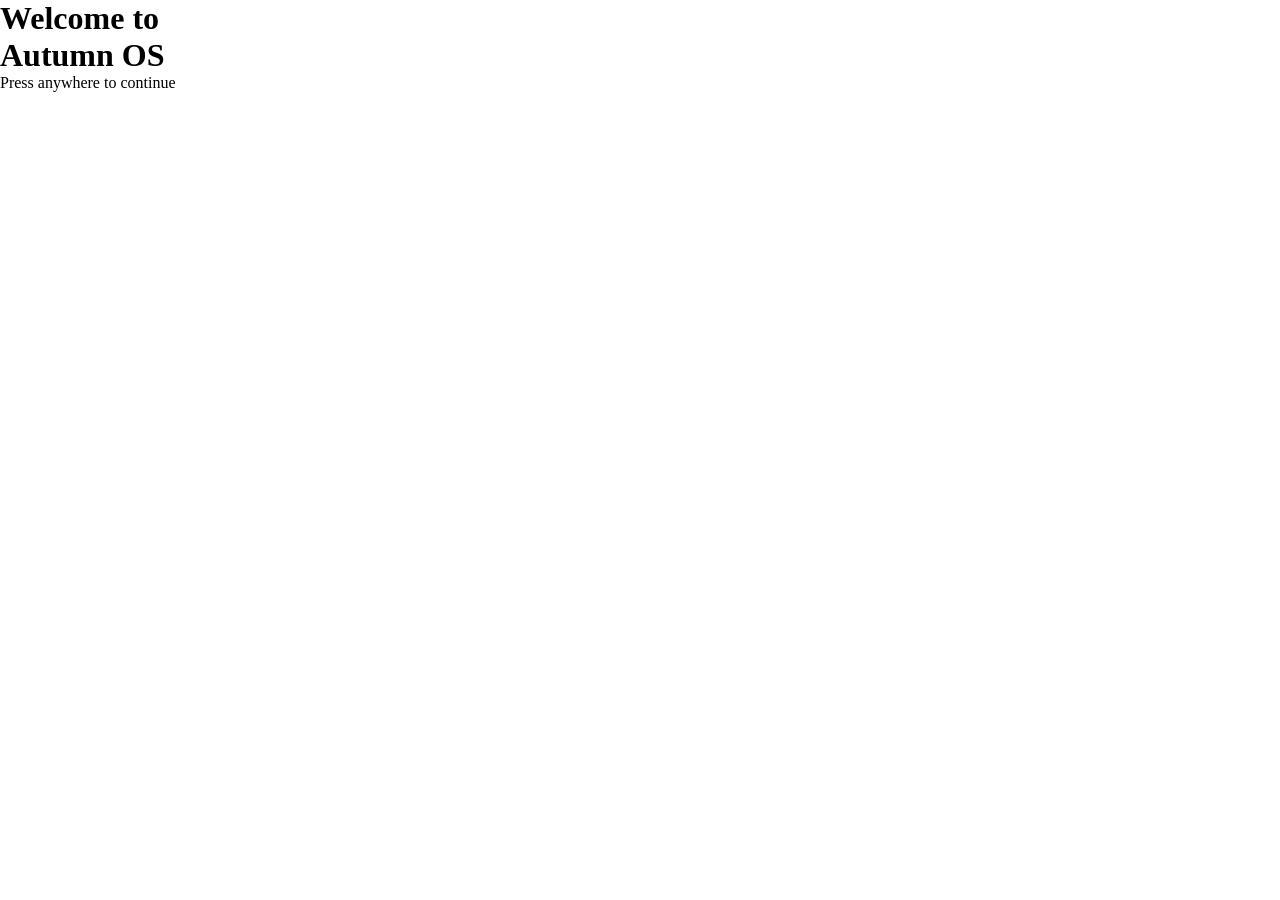
==== index.html @ 8c693e16 "I created a welcome screen and a desktop page when I added a live time, battery and date. I also add" ====
<!DOCTYPE html>
<html lang="en">
<head>
<meta charset="UTF-8">
<meta name="viewport" content="width=device-width, initial-scale=1.0">
<title>Autumn OS</title>
<link rel="stylesheet" href="style.css">
</head>
<body>
    <div class="welcome-screen">
        <h1>Welcome to 
            <br>
            Autumn OS</h1>
            <p>Press anywhere to continue</p>
    </div>
    <script>
        document.addEventListener('click', function() {
            window.location.href = 'desktop.html';
        });
    </script>
</body>
</html>
---- style.css ----
* {
    margin: 0;
    padding: 0;
    box-sizing: border-box;
}

.desktop {
    position: relative;
    min-height: 100vh;
    width: 100%;
    display: flex;
    flex-direction: column;
    overflow: hidden;
    font-family: 'Segoe UI', Tahoma, Geneva, Verdana, sans-serif;
}

.desktop::before {
    content: "";
    position: absolute;
    top: 0;
    left: 0;
    width: 100%;
    height: 100%;
    background-image: url("Screenshot 2026-09-20 161254.png");
    background-size: cover;
    background-position: center;
    background-repeat: no-repeat;
    filter: blur(8px); 
    transform: scale(1.03); 
    z-index: -1;
}

.top-navbar {
    width: 100%;
    height: 38px;
    background-color: #2b1b17; 
    border-bottom: 1px solid rgba(255, 255, 255, 0.15);
    display: flex;
    justify-content: space-between;
    align-items: center;
    padding: 0 20px;
    color: #ffffff;
    font-size: 0.9rem;
    z-index: 10;
}

.nav-left, .nav-right {
    display: flex;
    align-items: center;
    gap: 18px;
}

.nav-brand {
    font-weight: 600;
}

.center-clock-container {
    flex: 1;
    display: flex;
    flex-direction: column;
    justify-content: flex-start;
    align-items: center;
    padding-top: 50px;
    color: white;
    text-shadow: 0 4px 20px rgba(0, 0, 0, 0.4);
    user-select: none;
}

#center-time {
    font-size: 6.5rem;
    font-weight: 300;
    line-height: 1;
    letter-spacing: -2px;
}

#center-date-sub {
    font-size: 1.3rem;
    margin-top: 12px;
    opacity: 0.9;
    font-weight: 400;
}

.dock {
    position: absolute;
    bottom: 20px;
    left: 50%;
    transform: translateX(-50%);
    display: flex;
    align-items: center;
    gap: 12px;
    padding: 8px 16px;
    background-color: rgba(43, 27, 23, 0.55);
    backdrop-filter: blur(16px);
    border: 1px solid rgba(255, 255, 255, 0.2);
    border-radius: 20px;
    box-shadow: 0 10px 30px rgba(0, 0, 0, 0.4);
    z-index: 20;
}

.dock-icon {
    font-size: 1.8rem;
    padding: 8px;
    border-radius: 12px;
    cursor: pointer;
    transition: transform 0.2s ease, color 0.2s ease;
    user-select: none;
}

.dock-icon:hover {
    transform: translateY(-8px) scale(1.15);
    background-color: rgba(255, 255, 255, 0.2);
}

.window {
display: none;
    position: absolute;
    top: 50%;
    left: 50%;
    transform: translate(-50%, -50%);
    width: 320px;
    background: rgba(35, 23, 19, 0.85);
    backdrop-filter: blur(20px);
    border: 1px solid rgba(255, 255, 255, 0.2);
    border-radius: 12px;
    box-shadow: 0 15px 35px rgba(0,0,0,0.5);
    color: white;
    flex-direction: column;
    overflow: hidden;
    z-index: 30;
}

.window-header{
    background: rgba(0,0,0,0.3);
    padding: 8px 14px;
    display: flex;
    justify-content: space-between;
    align-items: center;
    font-weight: 600;
}

.close-btn {
    background: #e74c3c;
    border: none;
    color: white;
    width: 22px;
    height: 22px;
    border-radius: 50%;
    cursor: pointer;
    font-weight: bold;
}

.window-content {
    padding: 12px;
}

.notepad-area {
    width: 100%;
    height: 180px;
    background: rgba(255, 255, 255, 0.08);
    border: 1px solid rgba(255, 255, 255, 0.1);
    border-radius: 8px;
    padding: 10px;
    color: white;
    font-family: inherit;
    resize: none;
    outline: none;
}

#calc-screen {
    width: 100%;
    height: 40px;
    background: rgba(0,0,0,0.4);
    border: 1px solid rgba(255, 255, 255, 0.1);
    border-radius: 6px;
    padding: 8px;
    color: white;
    font-size: 1.2rem;
    text-align: right;
}

.calc-buttons {
    display: grid;
    grid-template-columns: repeat(4, 1fr);
    gap: 6px;
}

.calc-buttons button {
    padding: 10px;
    background: rgba(255, 255, 255, 0.1);
    border: none;
    border-radius: 6px;
    color: white;
    font-size: 1rem;
    cursor: pointer;
}

.calc-buttons button:hover {
    background: rgba(255, 255, 255, 0.25);
}

.calc-buttons .equal-btn {
    background: #d35400;
}
.calc-buttons .equal-btn:hover {
    background: #e67e22;
}
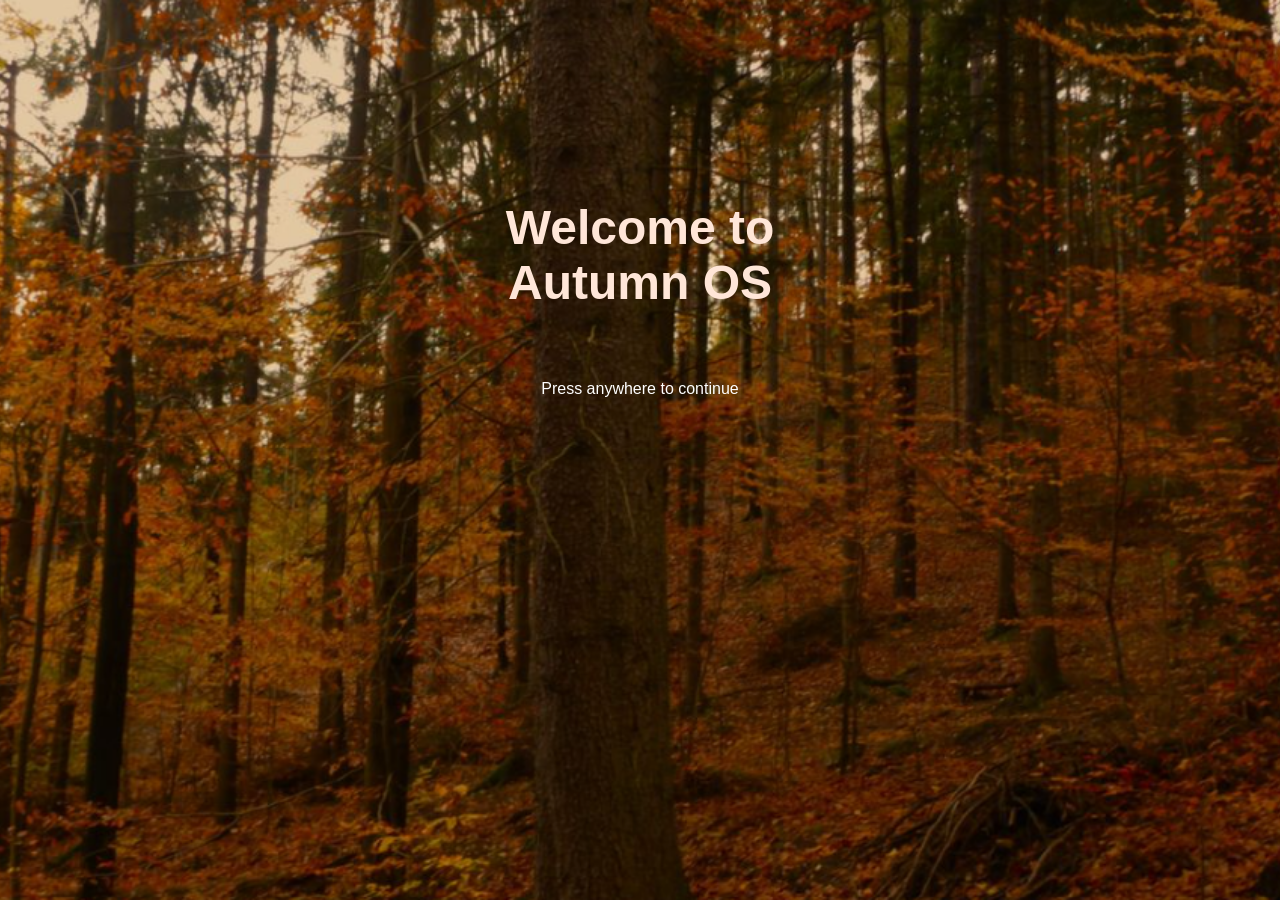
==== commit 4ab277ee: "I made sure there was some activity on my github." ====
--- a/index.html
+++ b/index.html
@@ -8,9 +8,9 @@
 </head>
 <body>
     <div class="welcome-screen">
-        <h1>Welcome to 
+        <h2>Welcome to 
             <br>
-            Autumn OS</h1>
+            Autumn OS</h2>
             <p>Press anywhere to continue</p>
     </div>
     <script>
--- a/style.css
+++ b/style.css
@@ -2,6 +2,27 @@
     margin: 0;
     padding: 0;
     box-sizing: border-box;
+}
+body{
+    background-image: url("Screenshot 2026-09-19 211139.png");
+    background-size: cover;
+    background-position: center;
+    background-repeat: no-repeat;
+    background-attachment: fixed;
+}
+h2{
+    font-family: 'Segoe UI', Tahoma, Geneva, Verdana, sans-serif;
+    color: rgb(255, 230, 216);
+    text-align: center;
+    font-size: 3rem;
+    transform: translateY(200px);
+}
+
+p{
+    font-family: 'Segoe UI', Tahoma, Geneva, Verdana, sans-serif;
+    color: white;
+    text-align: center;
+    margin-top: 270px;
 }
 
 .desktop {
@@ -60,7 +81,7 @@
     flex-direction: column;
     justify-content: flex-start;
     align-items: center;
-    padding-top: 50px;
+    padding-top: 10px;
     color: white;
     text-shadow: 0 4px 20px rgba(0, 0, 0, 0.4);
     user-select: none;
@@ -81,34 +102,65 @@
 }
 
 .dock {
-    position: absolute;
-    bottom: 20px;
+    display: flex;
+    flex-direction: row;
+    align-items: center;
+    justify-content: center;
+    height: 70px;                  
+    padding: 0 24px;              
+    gap: 16px;                  
+    
+    position: fixed;
+    bottom: 20px;           
     left: 50%;
     transform: translateX(-50%);
-    display: flex;
-    align-items: center;
-    gap: 12px;
-    padding: 8px 16px;
-    background-color: rgba(43, 27, 23, 0.55);
-    backdrop-filter: blur(16px);
-    border: 1px solid rgba(255, 255, 255, 0.2);
-    border-radius: 20px;
-    box-shadow: 0 10px 30px rgba(0, 0, 0, 0.4);
-    z-index: 20;
+    
+    background: rgba(255, 255, 255, 0.18);
+    backdrop-filter: blur(20px) saturate(180%);
+    -webkit-backdrop-filter: blur(20px) saturate(180%);
+    border-radius: 24px;
+    border: 1px solid rgba(255, 255, 255, 0.3);
+    box-shadow: 0 12px 36px rgba(0, 0, 0, 0.4),
+                inset 0 1px 0 rgba(255, 255, 255, 0.4);
+    z-index: 1000;
 }
 
 .dock-icon {
-    font-size: 1.8rem;
-    padding: 8px;
+    width: 50px;            
+    height: 50px;
+    min-width: 50px;
+    min-height: 50px;
+    display: flex;
+    align-items: center;
+    justify-content: center;
+    flex-shrink: 0;
+    background: transparent;  
+    border: none;
     border-radius: 12px;
     cursor: pointer;
-    transition: transform 0.2s ease, color 0.2s ease;
+    transition: transform 0.2s cubic-bezier(0.2, 0.8, 0.2, 1);
     user-select: none;
+    font-size: 2rem;       
+}
+
+#calc-icon {
+    background: transparent;
+    border: none;
+    box-shadow: none;
 }
 
 .dock-icon:hover {
-    transform: translateY(-8px) scale(1.15);
-    background-color: rgba(255, 255, 255, 0.2);
+    transform: translateY(-6px) scale(1.18);
+}
+
+.dock-icon img {
+    width: 38px;                  
+    height: 38px;
+    max-width: 100%;
+    max-height: 100%;
+    object-fit: contain;
+    display: block;
+    align-self: center;
 }
 
 .window {
@@ -203,4 +255,148 @@
 }
 .calc-buttons .equal-btn:hover {
     background: #e67e22;
+}
+
+#paint-app {
+    width: 600px;
+    height: 450px;
+    display: flex;
+    flex-direction: column;
+}
+
+.paint-toolbar {
+    display: flex;
+    align-items: center;
+    gap: 12px;
+    padding: 8px 12px;
+    background: #f0f0f0;
+    border-bottom: 1px solid #ccc;
+    user-select: none;
+    font-family: sans-serif;
+    font-size: 14px;
+}
+
+.paint-toolbar input[type="color"] {
+    border: none;
+    width: 28px;
+    height: 28px;
+    cursor: pointer;
+    background: transparent;
+}
+
+.paint-toolbar button {
+    padding: 4px 12px;
+    background: #fff;
+    border: 1px solid #ccc;
+    border-radius: 4px;
+    cursor: pointer;
+}
+
+.paint-toolbar button:hover {
+    background: #e5e5e5;
+}
+
+.paint-canvas-container {
+    flex: 1;
+    background: #ffffff;
+    position: relative;
+    overflow: hidden;
+    cursor: crosshair;
+}
+
+#paint-canvas {
+    display: block;
+    width: 100%;
+    height: 100%;
+}
+
+#timer-app {
+    width: 360px;
+    height: 300px;
+}
+
+.clock-tabs {
+    display: flex;
+    background: rgba(0, 0, 0, 0.2);
+    border-bottom: 1px solid rgba(255, 255, 255, 0.1);
+}
+
+.tab-btn {
+    flex: 1;
+    padding: 8px 0;
+    background: transparent;
+    border: none;
+    color: rgba(255, 255, 255, 0.7);
+    cursor: pointer;
+    font-size: 0.85rem;
+    transition: all 0.2s;
+}
+
+.tab-btn:hover {
+    color: #fff;
+}
+
+.tab-btn.active {
+    color: #fff;
+    border-bottom: 2px solid #ffaa44;
+    background: rgba(255, 255, 255, 0.05);
+}
+
+.clock-body {
+    display: flex;
+    flex-direction: column;
+    align-items: center;
+    justify-content: center;
+    padding: 15px;
+}
+
+.clock-tab-content {
+    display: none;
+    flex-direction: column;
+    align-items: center;
+    gap: 15px;
+    width: 100%;
+}
+
+.clock-tab-content.active {
+    display: flex;
+}
+
+.digital-display {
+    font-size: 2.2rem;
+    font-family: monospace;
+    font-weight: bold;
+    color: #fff;
+    text-shadow: 0 0 10px rgba(255, 255, 255, 0.3);
+}
+
+.clock-controls, .alarm-controls {
+    display: flex;
+    gap: 8px;
+}
+
+.clock-tab-content button {
+    padding: 6px 14px;
+    border-radius: 6px;
+    border: 1px solid rgba(255, 255, 255, 0.2);
+    background: rgba(255, 255, 255, 0.1);
+    color: white;
+    cursor: pointer;
+}
+
+.clock-tab-content button:hover {
+    background: rgba(255, 255, 255, 0.25);
+}
+
+.clock-tab-content input {
+    padding: 5px;
+    border-radius: 4px;
+    border: 1px solid rgba(255, 255, 255, 0.2);
+    background: rgba(0, 0, 0, 0.3);
+    color: white;
+    text-align: center;
+}
+
+.timer-inputs input {
+    width: 60px;
 }
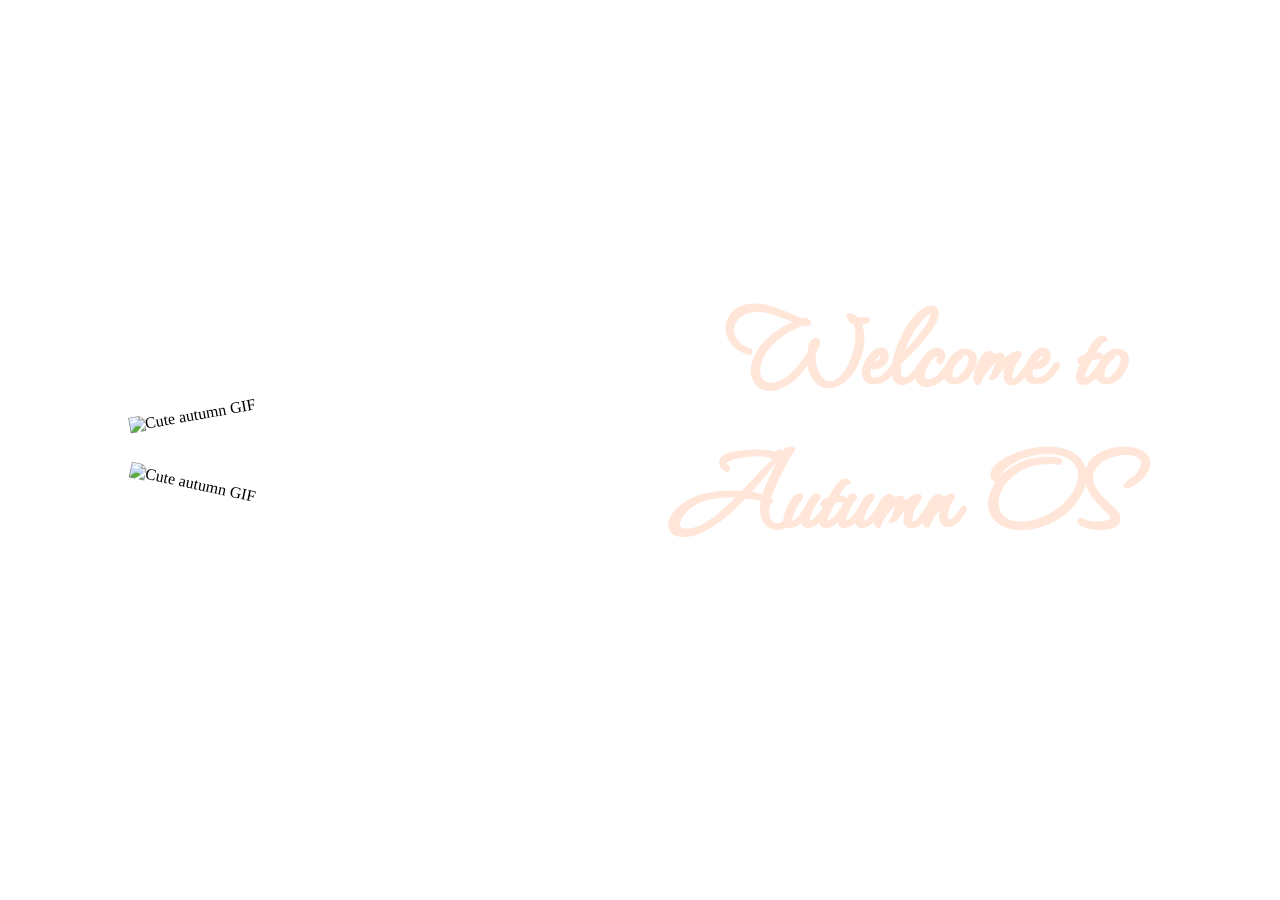
==== commit 27c7cb26: "I created my gallery app and a timer app and now I am done with the Web OS." ====
--- a/index.html
+++ b/index.html
@@ -1,18 +1,22 @@
 <!DOCTYPE html>
 <html lang="en">
 <head>
-<meta charset="UTF-8">
-<meta name="viewport" content="width=device-width, initial-scale=1.0">
-<title>Autumn OS</title>
-<link rel="stylesheet" href="style.css">
+    <meta charset="UTF-8">
+    <meta name="viewport" content="width=device-width, initial-scale=1.0">
+    <title>Autumn OS</title>
+    <link href="https://fonts.googleapis.com/css2?family=Waterfall&display=swap" rel="stylesheet">
+    <link rel="stylesheet" href="style.css">
 </head>
 <body>
     <div class="welcome-screen">
-        <h2>Welcome to 
-            <br>
-            Autumn OS</h2>
-            <p>Press anywhere to continue</p>
+        <div class="welcome-gifs">
+            <img src="https://i.pinimg.com/originals/fe/00/91/fe00911830568bcc7bf1594ffb26b37e.gif" alt="Cute autumn GIF">
+            <img src="https://i.pinimg.com/originals/eb/db/80/ebdb80121fbcc0122036ffb7aab0c241.gif" alt="Cute autumn GIF">
+        </div>
+        <h2>Welcome to <br>Autumn OS</h2>
+        <p>Press anywhere to continue</p>
     </div>
+    
     <script>
         document.addEventListener('click', function() {
             window.location.href = 'desktop.html';
--- a/style.css
+++ b/style.css
@@ -3,26 +3,66 @@
     padding: 0;
     box-sizing: border-box;
 }
-body{
-    background-image: url("Screenshot 2026-09-19 211139.png");
+
+body {
+    background-image: url("https://i.pinimg.com/1200x/28/77/0b/28770bba4d20d3ef0bba9e086ea64ea4.jpg");
     background-size: cover;
     background-position: center;
     background-repeat: no-repeat;
     background-attachment: fixed;
 }
-h2{
-    font-family: 'Segoe UI', Tahoma, Geneva, Verdana, sans-serif;
+
+.welcome-screen {
+    width: 100vw;
+    height: 100vh;
+    display: flex;
+    flex-direction: column;
+    justify-content: center;
+    align-items: flex-end; 
+    padding-right: 12vw;   
+}
+
+h2 {
+    font-family: 'Waterfall', cursive;
     color: rgb(255, 230, 216);
-    text-align: center;
-    font-size: 3rem;
-    transform: translateY(200px);
-}
-
-p{
-    font-family: 'Segoe UI', Tahoma, Geneva, Verdana, sans-serif;
-    color: white;
-    text-align: center;
-    margin-top: 270px;
+    text-align: right;    
+    font-size: 130px;     
+    line-height: 1.1;
+}
+
+p {
+    font-family: 'Waterfall', cursive;
+    color: white;
+    text-align: right;
+    font-size: 40px;     
+    margin-top: 20px;    
+}
+
+.welcome-gifs {
+    position: absolute;
+    left: 10vw;           
+    top: 50%;            
+    transform: translateY(-50%);
+    display: flex;
+    flex-direction: column;
+    gap: 60px;           
+    align-items: center;
+}
+
+.welcome-gifs img {
+    width: 180px;        
+    height: auto;
+    border: none;        
+    box-shadow: none;    
+    background: transparent;
+}
+
+.welcome-gifs img:nth-child(1) {
+    transform: rotate(-10deg);
+}
+
+.welcome-gifs img:nth-child(2) {
+    transform: rotate(12deg);
 }
 
 .desktop {
@@ -32,7 +72,7 @@
     display: flex;
     flex-direction: column;
     overflow: hidden;
-    font-family: 'Segoe UI', Tahoma, Geneva, Verdana, sans-serif;
+    font-family: "Old Standard TT", serif;
 }
 
 .desktop::before {
@@ -42,11 +82,12 @@
     left: 0;
     width: 100%;
     height: 100%;
-    background-image: url("Screenshot 2026-09-20 161254.png");
+    background-image: url("https://i.pinimg.com/1200x/27/ba/b4/27bab44dd30bb2f4d670f0c303008b43.jpg");
     background-size: cover;
     background-position: center;
     background-repeat: no-repeat;
-    filter: blur(8px); 
+    background-color: #d3540069;
+    filter: blur(6px); 
     transform: scale(1.03); 
     z-index: -1;
 }
@@ -81,7 +122,7 @@
     flex-direction: column;
     justify-content: flex-start;
     align-items: center;
-    padding-top: 10px;
+    padding-top: 100px;
     color: white;
     text-shadow: 0 4px 20px rgba(0, 0, 0, 0.4);
     user-select: none;
@@ -95,7 +136,8 @@
 }
 
 #center-date-sub {
-    font-size: 1.3rem;
+    font-size: 1.4rem;
+    font-family: "Old Standard TT", Serif;
     margin-top: 12px;
     opacity: 0.9;
     font-weight: 400;
@@ -310,93 +352,448 @@
     height: 100%;
 }
 
-#timer-app {
-    width: 360px;
-    height: 300px;
-}
-
-.clock-tabs {
-    display: flex;
-    background: rgba(0, 0, 0, 0.2);
+.dock-container {
+    position: fixed;
+    bottom: 20px;
+    left: 50%;
+    transform: translateX(-50%);
+    z-index: 9999;
+}
+
+.dock {
+    display: flex;
+    flex-direction: row; 
+    align-items: center;
+    gap: 12px;
+    padding: 8px 18px;
+    background: rgb(255, 123, 0);
+    border-radius: 20px;
+    border: 1px solid rgb(255, 142, 61);
+    box-shadow: 0 8px 32px rgb(75, 40, 0);
+}
+
+.dock-icon {
+    font-size: 22px;
+    width: 40px;
+    height: 40px;
+    display: flex;
+    align-items: center;
+    justify-content: center;
+    cursor: pointer;
+    border-radius: 10px;
+    transition: transform 0.2s ease, background 0.2s ease;
+    user-select: none;
+}
+
+.dock-icon:hover {
+    transform: scale(1.2) translateY(-4px);
+    background: rgba(128, 117, 22, 0.2);
+}
+
+#app-bucketlist {
+    position: fixed;
+    top: 50%;
+    left: 50%;
+    transform: translate(-50%, -50%);
+    width: 320px;
+    max-height: 420px;
+    background: rgba(30, 20, 15, 0.9);
+    backdrop-filter: blur(10px);
+    -webkit-backdrop-filter: blur(10px);
+    border-radius: 14px;
+    border: 1px solid rgba(255, 255, 255, 0.2);
+    box-shadow: 0 16px 40px rgba(0, 0, 0, 0.6);
+    color: white;
+    overflow: hidden;
+    font-family: Beth Ellen, 'Segoe UI', Tahoma, Geneva, Verdana, sans-serif;
+    z-index: 10000;
+}
+
+#app-bucketlist .window-header {
+    display: flex;
+    justify-content: space-between;
+    align-items: center;
+    padding: 12px 16px;
+    background: rgba(255, 255, 255, 0.08);
     border-bottom: 1px solid rgba(255, 255, 255, 0.1);
-}
-
-.tab-btn {
-    flex: 1;
-    padding: 8px 0;
-    background: transparent;
-    border: none;
-    color: rgba(255, 255, 255, 0.7);
-    cursor: pointer;
-    font-size: 0.85rem;
-    transition: all 0.2s;
-}
-
-.tab-btn:hover {
-    color: #fff;
-}
-
-.tab-btn.active {
-    color: #fff;
-    border-bottom: 2px solid #ffaa44;
-    background: rgba(255, 255, 255, 0.05);
-}
-
-.clock-body {
-    display: flex;
-    flex-direction: column;
-    align-items: center;
+    font-weight: bold;
+}
+
+#app-bucketlist .close-btn {
+    background:none;
+    border: none;
+    color: white;
+    font-size: 16px;
+    cursor: pointer;
+    opacity: 0.8;
+}
+
+#app-bucketlist .bucketlist-content {
+    padding: 14px;
+    max-height: 340px;
+    overflow-y: auto;
+}
+
+#app-bucketlist .bucket-list {
+    list-style: none;
+    padding: 0;
+    margin: 0;
+    display: flex;
+    flex-direction: column;
+    gap: 8px;
+}
+
+#app-bucketlist .bucket-list li label{
+    display: flex;
+    align-items: center;
+    gap: 10px;
+    background: rgba(255, 255, 255, 0.08);
+    padding: 8px 12px;
+    border-radius: 8px;
+    cursor: pointer;
+}
+
+#app-bucketlist .bucket-list input[type="checkbox"] {
+    accent-color: #ff7e5f;
+    width: 16px;
+    height: 16px;
+    cursor: pointer;
+}
+
+#app-bucketlist .bucket-list input[type="checkbox"]:checked + span {
+    text-decoration: line-through;
+    opacity: 0.5;
+}
+
+#app-music {
+    position: fixed;
+    top:0;
+    left:0;
+    width: 100vw;
+    height: 100vh;
+    transform:none;
+    background: rgba(120, 55, 2, 0.95);
+    backdrop-filter: blur(20px);
+    -webkit-backdrop-filter: blur(20px);
+    border-radius: 0;
+    border: none;
+    box-shadow: none;
+    color: white;
+    z-index: 10000;
+    display: flex;
+    flex-direction: column;
+}
+
+#app-music .window-header {
+    display: flex;
+    justify-content: space-between;
+    align-items: center;
+    padding: 16px 24px;
+    background: rgba(255, 255, 255, 0.08);
+    border-bottom: 1px solid rgba(255, 255, 255, 0.1);
+    font-weight: bold;
+    font-size: 18px;
+}
+
+#app-music .music-content {
+    flex:1;
+    width: 100%;
+    height:calc(100vh - 60px);
+    padding: 0;
+    overflow: hidden;
+}
+
+#app-music .close-btn {
+    background: none;
+    border: none;
+    color: white;
+    font-size: 20px;
+    cursor: pointer;
+    opacity: 0.8;
+}
+
+#app-music .close-btn:hover {
+    opacity: 1;
+}
+
+.app-window {
+    position: absolute;
+    top: 100px;    
+    left: 100px;
+    z-index: 1000;
+}
+
+.window-header {
+    cursor: move;     
+    user-select: none;  
+}
+
+#app-gallery.fullscreen-app{
+    position: fixed;
+    top: 0;
+    left: 0;
+    width: 100vw;
+    height: 100vh;
+    transform: none;
+
+    background: radial-gradient(circle at center, rgba(42,24,16,0.96), rgba(20,10,6,0.98));
+    backdrop-filter: blur(25px);
+    -webkit-backdrop-filter: blur(25px);
+
+    border-radius: 0;
+    border: none;
+    box-shadow: none;
+    color: #f7e7ce;
+    z-index: 10000;
+    pointer-events: auto;
+
+    display: flex;
+    flex-direction: column;
+    font-family: 'Lora', Georgia, serif;
+    overflow: hidden;
+}
+
+.gallery-topbar{
+    display:flex;
+    justify-content: space-between;
+    align-items: center;
+    padding: 18px 32px;
+    background: rgba(60,30,18,0.6);
+    border-bottom: 1px solid rgba(224,122,95,0.3);
+    box-shadow: 0 4px 20px rgba(0,0,0,0.4);
+}
+
+.gallery-title span{
+    font-size: 20px;
+    font-weight: bold;
+    color: #f4a261;
+    letter-spacing: 0.5px;
+}
+
+.gallery-title small{
+    margin-left: 14px;
+    font-size: 13px;
+    color: rgba(247,231,206,0.7);
+    background: rgba(0,0,0,0.3);
+    padding: 3px 10px;
+    border-radius: 12px;
+    border: 1px solid rgba(255,255,255,0.1);
+}
+
+.gallery-close-btn{
+    background: rgba(244,122,95,0.2);
+    border: 1px solid rgba(244,122,95,0.4);
+    color: #f7e7ce;
+    width:36px;
+    height:36px;
+    border-radius: 50%;
+    font-size: 16px;
+    cursor:pointer;
+    transition: all 0.2s ease;
+}
+
+.gallery-close-btn:hover{
+    background: #e07a5f;
+    transform: scale(1.1);
+}
+
+.gallery-stage{
+    flex:1;
+    position: relative;
+    display:flex;
     justify-content: center;
-    padding: 15px;
-}
-
-.clock-tab-content {
-    display: none;
-    flex-direction: column;
-    align-items: center;
-    gap: 15px;
-    width: 100%;
-}
-
-.clock-tab-content.active {
-    display: flex;
-}
-
-.digital-display {
-    font-size: 2.2rem;
-    font-family: monospace;
+    align-items: center;
+    padding: 30px;
+}
+
+.gallery-frame{
+    width:85%;
+    max-width: 950px;
+    background: rgba(35,20,12,0.7);
+    border: 1px solid rgba(224,122,95,0.35);
+    border-radius:20px;
+    overflow: hidden;
+    box-shadow: 0 25px 60px rgba(0, 0, 0, 0.8) inset 0 0 15px rgba(244,122,95,0.15);
+    display: flex;
+    flex-direction: column;
+}
+
+.gallery-image-wrapper{
+    width: 100%;
+    height: 58vh;
+    overflow: hidden;
+    background: #100603;
+}
+
+.gallery-image-wrapper-img{
+    width: 100%;
+    height: 100%;
+    object-fit: cover;
+    transition: opacity 0.3s ease;
+}
+
+.gallery-info-bar{
+    padding: 20px 28px;
+    background: rgba(20,10,5,0.85);
+    border-top: 1px solid rgba(244,122,95,0.2);
+    display:flex;
+    justify-content: space-between;
+    align-items: center;
+}
+
+.gallery-details h2{
+    margin:0;
+    font-size: 22px;
+    color: #f4a261;
+    font-weight: 600;
+}
+
+.set-wallpaper-btn{
+    background: linear-gradient(135deg, #e07a5f, #b85336);
+    color:#ffffff;
+    border: 1px solid rgba(255, 255, 255, 0.2);
+    padding: 12px 22px;
+    border-radius: 12px;
+    font-size: 14px;
+    font-family: inherit;
     font-weight: bold;
-    color: #fff;
-    text-shadow: 0 0 10px rgba(255, 255, 255, 0.3);
-}
-
-.clock-controls, .alarm-controls {
-    display: flex;
-    gap: 8px;
-}
-
-.clock-tab-content button {
-    padding: 6px 14px;
-    border-radius: 6px;
-    border: 1px solid rgba(255, 255, 255, 0.2);
-    background: rgba(255, 255, 255, 0.1);
-    color: white;
-    cursor: pointer;
-}
-
-.clock-tab-content button:hover {
+    cursor: pointer;
+    box-shadow: 0 6px 18px rgba(184,83,54,0.4);
+    transition: all 0.2s ease;
+}
+
+.set-wallpaper-btn:hover{
+    background: linear-gradient(135deg, #f4a261, #e07a5f);
+    transform: translateY(-2px);
+    box-shadow: 0 8px 24px rgba(244,162,97,0.4);
+}
+
+.slide-nav-btn{
+    position: absolute;
+    top: 50%;
+    transform: translateY(-50%);
+    background: rgba(45,25,15,0.7);
+    border: 1px solid rgba(244,122,95,0.4);
+    color:#f7e7ce;
+    width: 56px;
+    height:56px;
+    border-radius:50%;
+    font-size:24px;
+    cursor: pointer;
+    backdrop-filter: blur(8px);
+    transition: all 0.2s ease;
+    box-shadow: 0 8px 20px rgba(0,0,0,0.5);
+}
+
+.slide-nav-btn:hover{
+    background: rgba(244,122,95,0.8);
+    transform: translateY(-50%) scale(1.12);
+}
+
+.prev-btn{ left: 40px; }
+.next-btn{ right: 40px; }
+
+#app-timer{
+    width: 320px;
+    background: rgba(45,24,16,0.92);
+    border: 2px solid rgba(255,230,216,0.3);
+    border-radius:16px;
+    backdrop-filter: blur(12px);
+    box-shadow: 0 12px 32px rgba(0, 0, 0, 0.5);
+    color:#ffe6d8;
+    overflow: hidden;
+    position: absolute;
+    top:20%;
+    left: 40%;
+}
+
+.timer-content{
+    padding: 24px 20px;
+    display:flex;
+    flex-direction: column;
+    align-items: center;
+    gap: 20px;
+}
+
+.timer-display{
+    font-family: "Old Standard TT",serif;
+    font-size:3.2rem;
+    font-weight: 700;
+    color:#ffffff;
+    text-shadow: 0 0 12px rgba(255,200,150,0.4);
+    letter-spacing: 2px;
+}
+
+.timer-inputs{
+    display:flex;
+    align-items:center;
+    gap:8px;
+    color:#e2a782;
+    font-size:1.2rem;
+    font-family: "Old Standard TT", serif;
+}
+
+.input-group{
+    display: flex;
+    flex-direction: column;
+    align-items: center;
+}
+
+.input-group input{
+    width: 55px;
+    height: 45px;
+    background: rgba(255,255,255,0.1);
+    border: 1px solid rgba(255,230,216,0.3);
+    border-radius: 8px;
+    color: white;
+    font-family: "Old Standard TT", serif;
+    font-size: 1.2rem;
+    text-align: center;
+    outline: none;
+}
+
+.input-group input:focus{
+    border-color:#d35400;
+    box-shadow: 0 0 8px rgba(211,84,0,0.6);
+}
+
+.input-group label{
+    font-size:0.65rem;
+    margin-top: 4px;
+    letter-spacing: 1px;
+    opacity: 0.8;
+}
+
+.timer-controls{
+    display: flex;
+    gap: 12px;
+    width: 100%;
+}
+
+.timer-btn{
+    flex:1;
+    padding: 10px 0;
+    border: none;
+    border-radius: 10px;
+    background: rgba(255, 255, 255, 0.15);
+    color:#ffe6d8;
+    font-family: "Old Standard TT", serif;
+    font-size:1rem;
+    cursor:pointer;
+    transition: all 0.2s ease;
+}
+
+.timer-btn:hover{
     background: rgba(255, 255, 255, 0.25);
-}
-
-.clock-tab-content input {
-    padding: 5px;
-    border-radius: 4px;
-    border: 1px solid rgba(255, 255, 255, 0.2);
-    background: rgba(0, 0, 0, 0.3);
-    color: white;
-    text-align: center;
-}
-
-.timer-inputs input {
-    width: 60px;
+    transform: translateY(-2px);
+}
+
+.timer-btn.primary{
+    background: #d35400;
+    color:white;
+    font-weight: bold;
+}
+
+.timer-btn.primary:hover{
+    background: #e67e22;
 }
